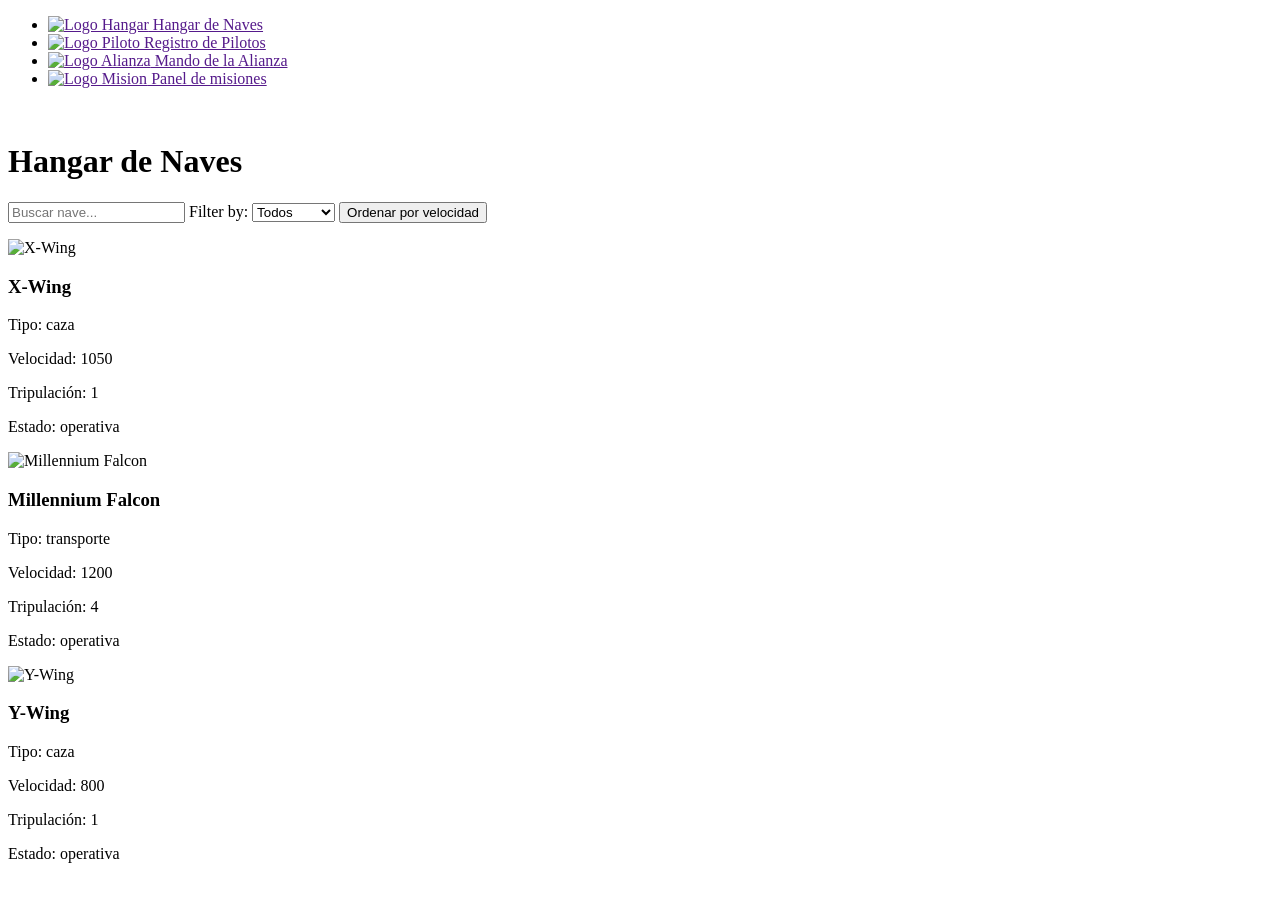
==== index.html @ 8cdec3a1 "Terminada Seccion 1" ====
<!DOCTYPE html>
<html lang="en">
<head>
    <meta charset="UTF-8">
    <meta name="viewport" content="width=device-width, initial-scale=1.0">
    <title>Document</title>
    <link rel="stylesheet" href="index.css">
</head>
<body>
    <header>
        <nav>
            <ul>
                <li><a href="">
                    <img src="" alt="Logo Hangar" id="logoNav">
                    Hangar de Naves
                </a></li>
                <li><a href="">
                    <img src="" alt="Logo Piloto" id="logoNav">
                    Registro de Pilotos
                </a></li>
                <li>
                    <a href="">
                        <img src="" alt="Logo Alianza" id="logoNav">
                        Mando de la Alianza
                    </a>
                </li>
                <li><a href="">
                    <img src="" alt="Logo Mision" id="logoNav">
                    Panel de misiones
                </a></li>
            </ul>
        </nav>
    </header>
    <br>
    <h1>Hangar de Naves</h1>

    <input type="text" id="buscador" placeholder="Buscar nave...">

    <label for="filtroTipo">Filter by:</label>
    <select id="filtroTipo">
        <option value="Todos">Todos</option>
    </select>

    <button id="ordenar">Ordenar por velocidad</button>

    <p id="contador"></p>

    <div id="contenedorNaves"></div>
    <script src="index.js"></script>
</body>
</html>
---- index.css ----
.invisible{
    display: none;
}
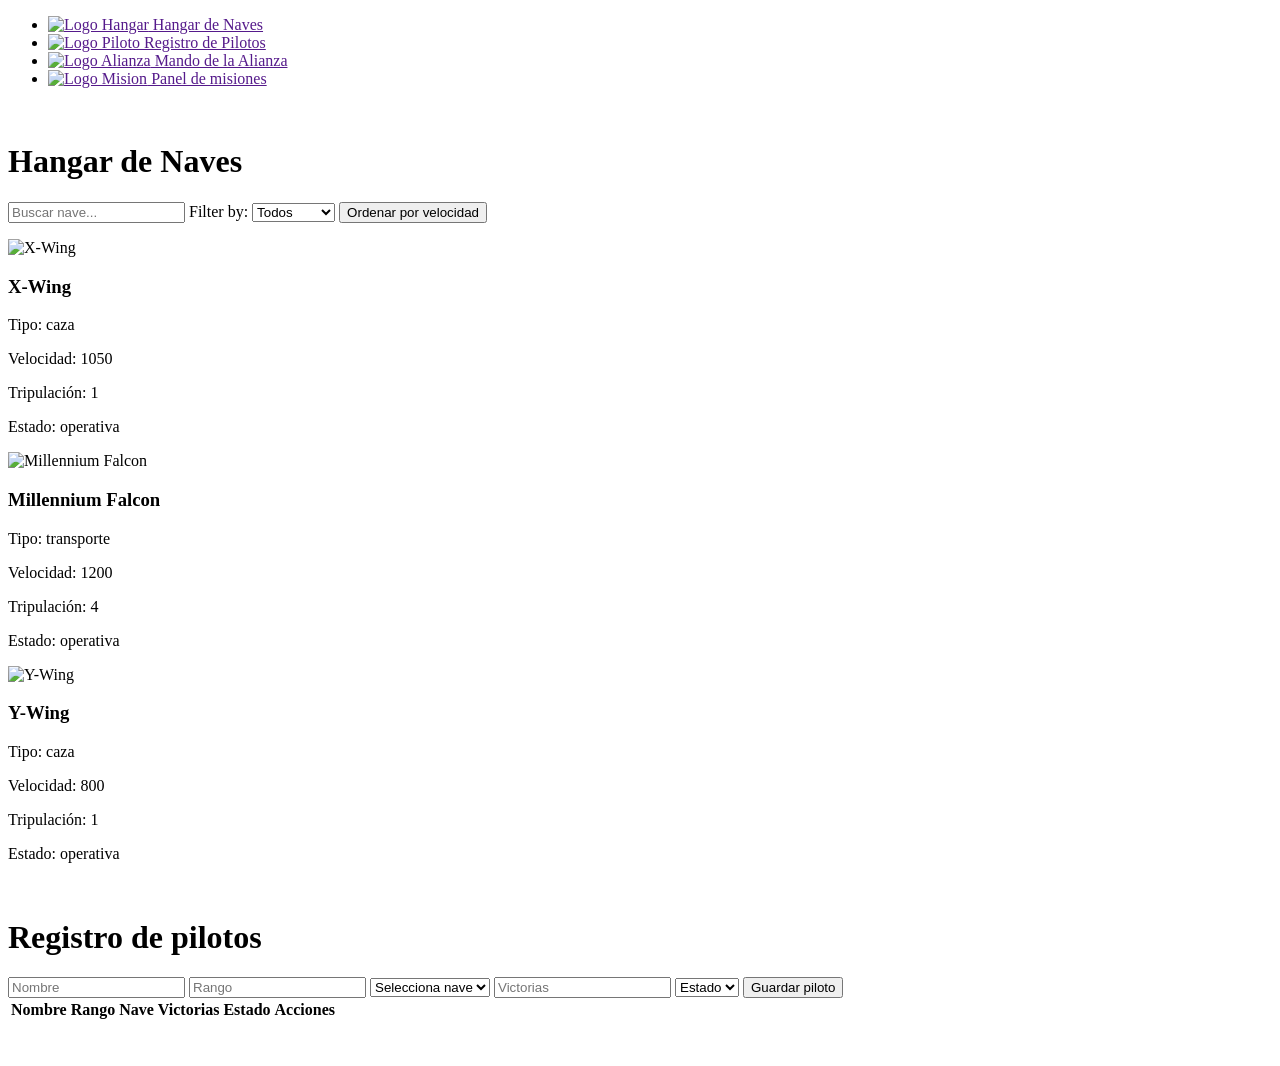
==== commit 6463f045: "Juntado Parte Tristan Parte Abraham" ====
--- a/index.html
+++ b/index.html
@@ -31,21 +31,87 @@
             </ul>
         </nav>
     </header>
+
+
     <br>
-    <h1>Hangar de Naves</h1>
+    
+    
+    <div id ="Seccion1">
+        <h1>Hangar de Naves</h1>
 
-    <input type="text" id="buscador" placeholder="Buscar nave...">
+        <input type="text" id="buscador" placeholder="Buscar nave...">
 
-    <label for="filtroTipo">Filter by:</label>
-    <select id="filtroTipo">
-        <option value="Todos">Todos</option>
-    </select>
+        <label for="filtroTipo">Filter by:</label>
+        <select id="filtroTipo">
+            <option value="Todos">Todos</option>
+        </select>
 
-    <button id="ordenar">Ordenar por velocidad</button>
+        <button id="ordenar">Ordenar por velocidad</button>
 
-    <p id="contador"></p>
+        <p id="contador"></p>
 
-    <div id="contenedorNaves"></div>
+        <div id="contenedorNaves"></div>
+    </div>
+
+
+    <br>
+
+
+    <div id="Seccion2">
+        <h1>Registro de pilotos</h1>
+
+        <form id="formPiloto">
+            <input type="text" id="nombre" placeholder="Nombre" required>
+
+            <input type="text" id="rango" placeholder="Rango" required>
+
+            <select id="nave" required>
+                <option value="">Selecciona nave</option>
+            </select>
+
+            <input type="number" id="victorias" placeholder="Victorias" min="0" required>
+
+            <select id="estado" required>
+                <option value="">Estado</option>
+                <option value="activo">Activo</option>
+                <option value="herido">Herido</option>
+                <option value="KIA">KIA</option>
+            </select>
+
+            <button type="submit">Guardar piloto</button>
+        </form>
+    
+        <table>
+            <thead>
+            <tr>
+                <th>Nombre</th>
+                <th>Rango</th>
+                <th>Nave</th>
+                <th>Victorias</th>
+                <th>Estado</th>
+                <th>Acciones</th>
+            </tr>
+            </thead>
+            <tbody id="listaPilotos"></tbody>
+        </table>
+    </div>
+
+
+    <br>
+
+
+    <div id="Seccion3">
+
+    </div>
+
+
+    <br>
+
+    
+    <div id="Seccion4">
+
+    </div>
+    
     <script src="index.js"></script>
 </body>
 </html>
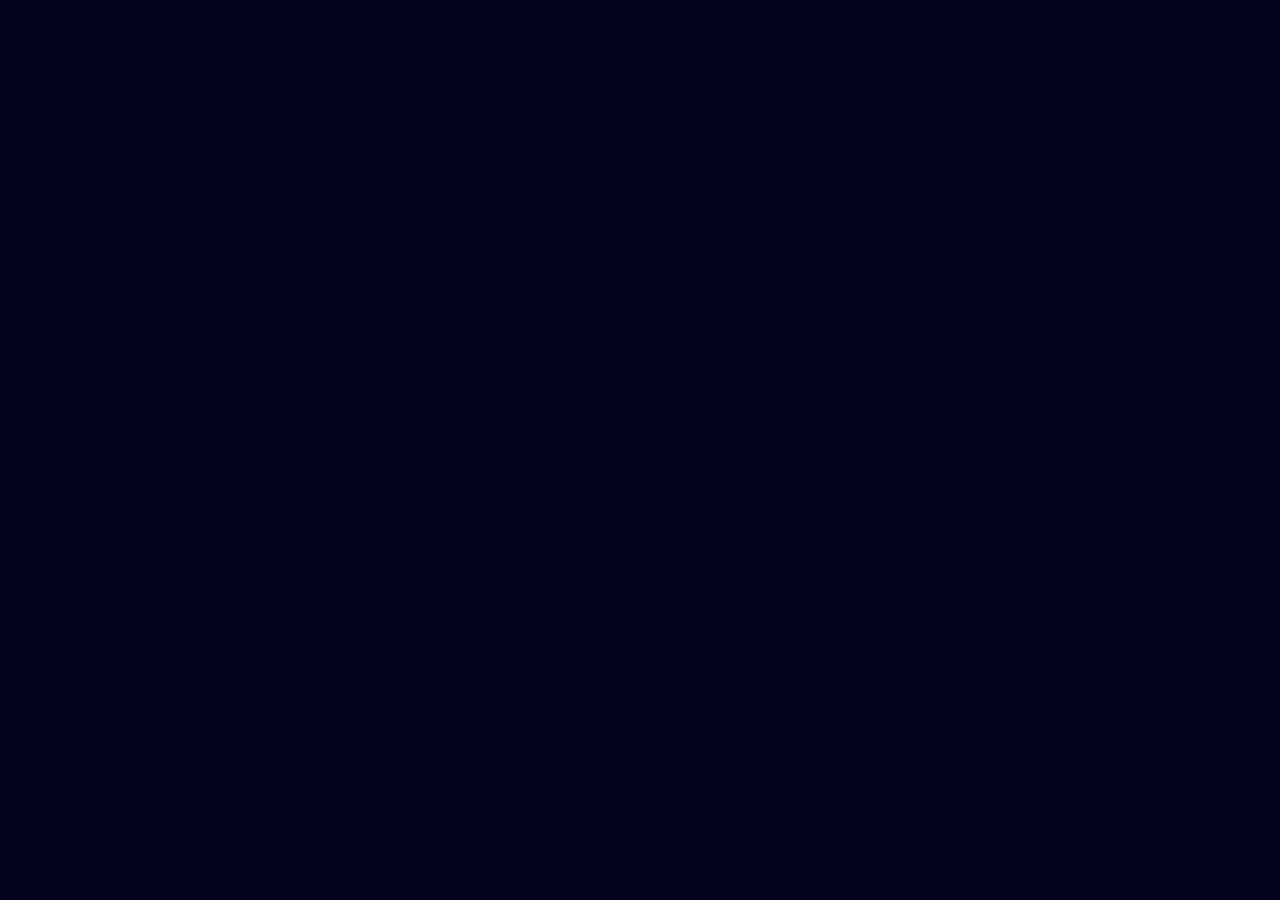
==== commit d620ce54: "Add files via upload" ====
--- a/index.html
+++ b/index.html
@@ -6,7 +6,7 @@
     <title>Document</title>
     <link rel="stylesheet" href="index.css">
 </head>
-<body>
+<body class="cargando">
     <header>
         <nav>
             <ul>
@@ -100,9 +100,44 @@
     <br>
 
 
-    <div id="Seccion3">
+<div id="Seccion3">
+    <h1>Tablero de misiones</h1>
+        <input type="text" name="" id=""placeholder="Nombre en clave de mision">
+        <input type="text" name="" id=""placeholder="Breve descripcion de la mision">
+        <select name="" id="selectPiloto">
+            <option value="default">Selecciona al piloto</option>
+        </select>
+        <select name="" id="selectDificultad">
+            <option value="default">Seleciona la dificultad de la mision</option>
+            <option value="facil">Facil</option>
+            <option value="media">Media</option>
+            <option value="dificil">Dificil</option>
+            <option value="suicida">Suicida</option>
+        </select>
+        <button>Anadir mision</button>
+        <br><br>
+        <Select id="filtroDificultad">
+            <option value="default">Filtra por dificultad</option>
+        </Select>
+        <br>
+        <div>
+            <h2>To Do</h2>
+            <hr>
+            <div class="columna" data-estado="todo"></div>
+        </div>
 
-    </div>
+        <div>
+            <h2>In Progress</h2>
+            <hr>
+            <div class="columna" data-estado="in_progress"></div>
+        </div>
+
+        <div>
+            <h2>Done</h2>
+            <hr>
+            <div class="columna" data-estado="done"></div>
+        </div>
+</div>
 
 
     <br>
@@ -112,6 +147,6 @@
 
     </div>
     
-    <script src="index.js"></script>
+    <script src="index2.js"></script>
 </body>
 </html>
--- a/index.css
+++ b/index.css
@@ -1,3 +1,8 @@
 .invisible{
     display: none;
 }
+.cargando{
+    opacity: 0;
+    transition: opacity 0.5s;
+    background: rgb(3, 3, 29);
+}
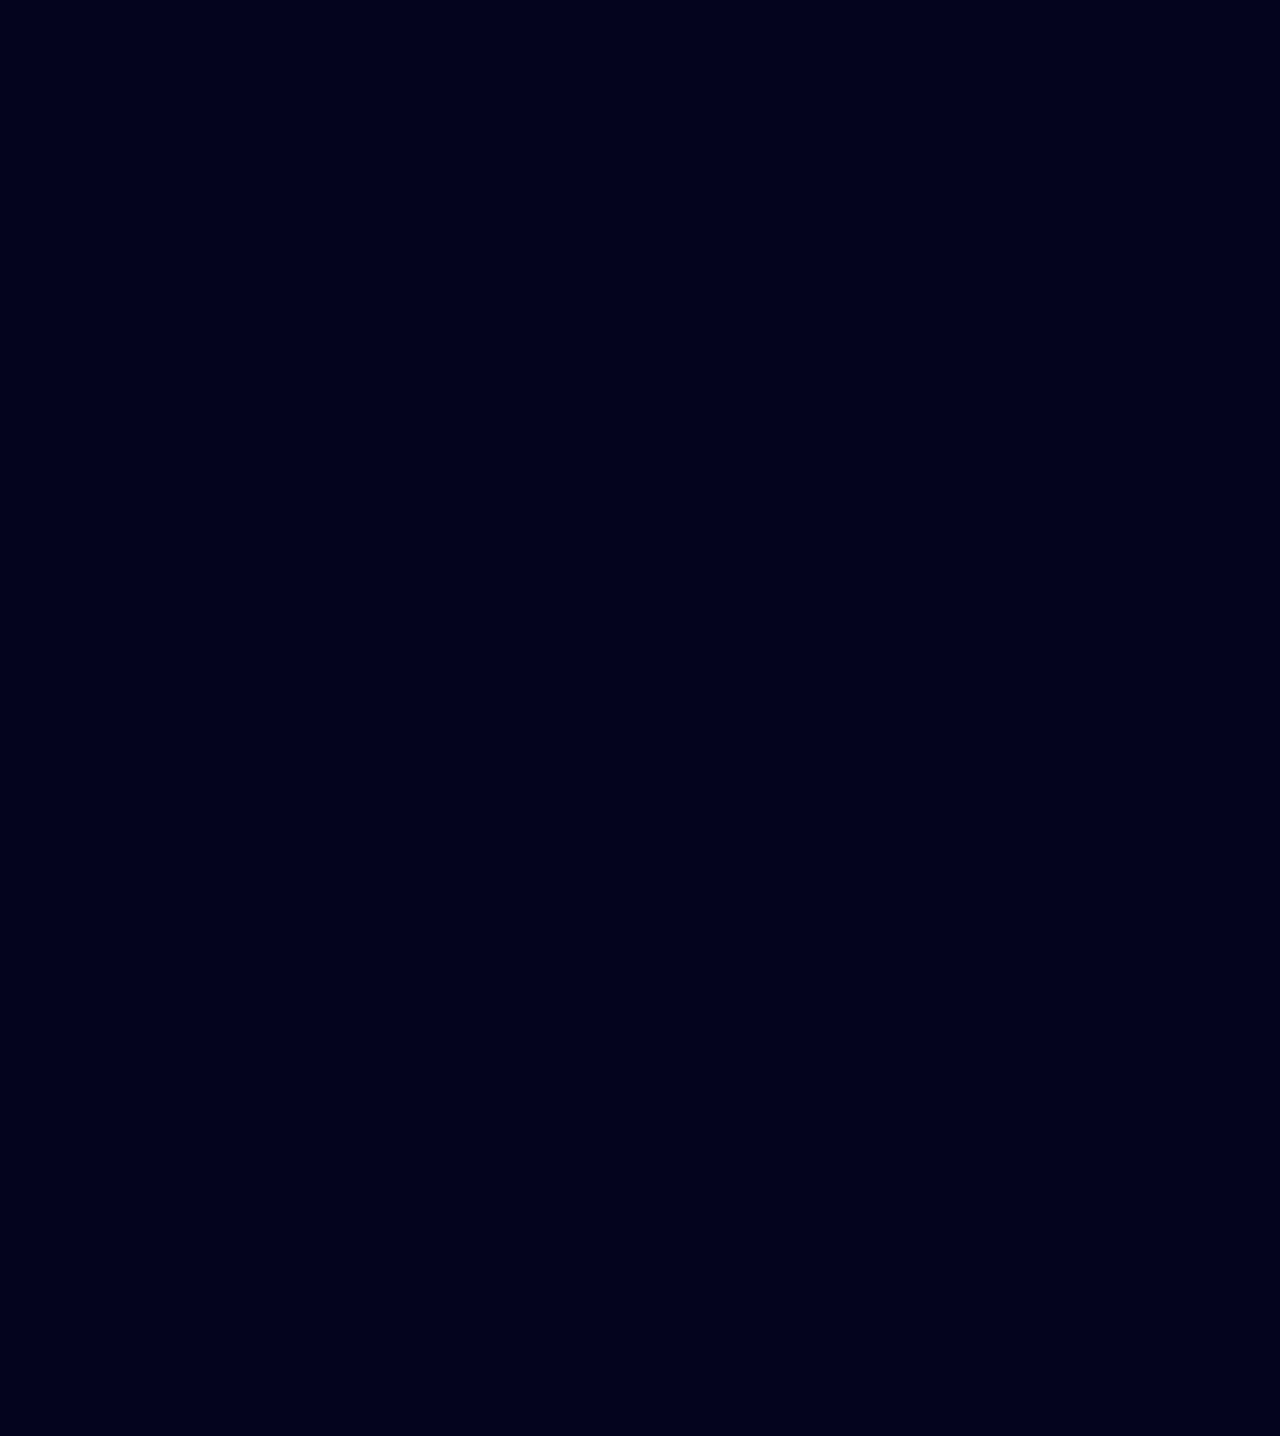
==== commit dd3d8f4a: "Seccion 3 a medias falta hacer que se muevan las misiones y probar que funcione el filtro por dificu" ====
--- a/index.html
+++ b/index.html
@@ -102,41 +102,53 @@
 
 <div id="Seccion3">
     <h1>Tablero de misiones</h1>
-        <input type="text" name="" id=""placeholder="Nombre en clave de mision">
-        <input type="text" name="" id=""placeholder="Breve descripcion de la mision">
-        <select name="" id="selectPiloto">
-            <option value="default">Selecciona al piloto</option>
-        </select>
-        <select name="" id="selectDificultad">
-            <option value="default">Seleciona la dificultad de la mision</option>
-            <option value="facil">Facil</option>
-            <option value="media">Media</option>
-            <option value="dificil">Dificil</option>
-            <option value="suicida">Suicida</option>
-        </select>
-        <button>Anadir mision</button>
-        <br><br>
-        <Select id="filtroDificultad">
-            <option value="default">Filtra por dificultad</option>
-        </Select>
-        <br>
-        <div>
-            <h2>To Do</h2>
-            <hr>
-            <div class="columna" data-estado="todo"></div>
-        </div>
 
-        <div>
-            <h2>In Progress</h2>
-            <hr>
-            <div class="columna" data-estado="in_progress"></div>
-        </div>
+    <input type="text" id="nombreMision" placeholder="Nombre en clave de mision">
+    <input type="text" id="descripcionMision" placeholder="Breve descripcion de la mision">
 
-        <div>
-            <h2>Done</h2>
-            <hr>
-            <div class="columna" data-estado="done"></div>
-        </div>
+    <select id="selectPiloto">
+        <option value="default">Selecciona al piloto</option>
+    </select>
+
+    <select id="selectDificultad">
+        <option value="default">Selecciona la dificultad</option>
+        <option value="facil">Facil</option>
+        <option value="media">Media</option>
+        <option value="dificil">Dificil</option>
+        <option value="suicida">Suicida</option>
+    </select>
+
+    <button id="btnAñadirMision" type="button">Añadir misión</button>
+
+    <br><br>
+
+    <select id="filtroDificultad">
+        <option value="default">Filtra por dificultad</option>
+        <option value="facil">Facil</option>
+        <option value="media">Media</option>
+        <option value="dificil">Dificil</option>
+        <option value="suicida">Suicida</option>
+    </select>
+
+    <br><br>
+
+    <div>
+        <h2>To Do</h2>
+        <hr>
+        <div class="columna" data-estado="todo"></div>
+    </div>
+
+    <div>
+        <h2>In Progress</h2>
+        <hr>
+        <div class="columna" data-estado="in_progress"></div>
+    </div>
+
+    <div>
+        <h2>Done</h2>
+        <hr>
+        <div class="columna" data-estado="done"></div>
+    </div>
 </div>
 
 
@@ -147,6 +159,6 @@
 
     </div>
     
-    <script src="index2.js"></script>
+    <script src="index.js"></script>
 </body>
 </html>
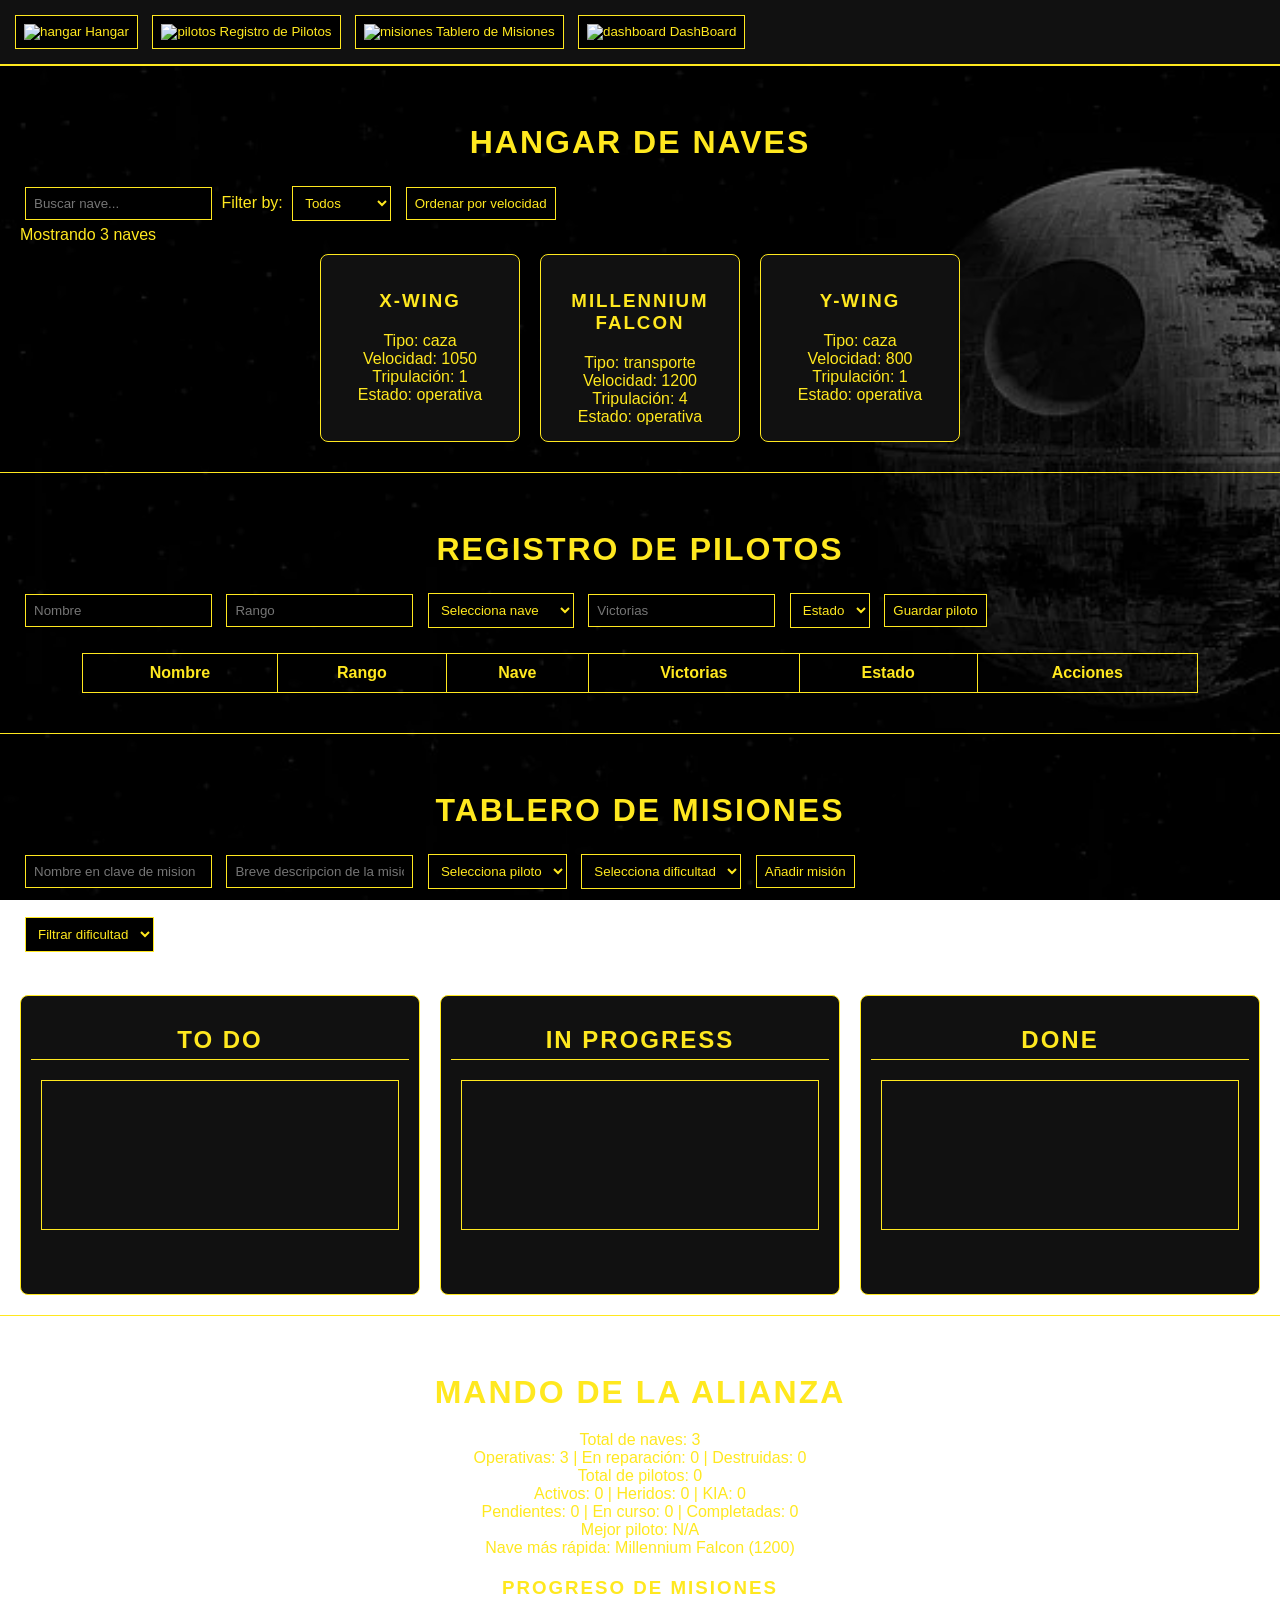
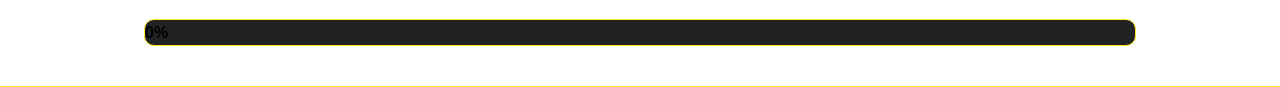
==== commit 40c8b1b7: "Pagina casi terminada Falta únicamente el header" ====
--- a/index.html
+++ b/index.html
@@ -3,38 +3,33 @@
 <head>
     <meta charset="UTF-8">
     <meta name="viewport" content="width=device-width, initial-scale=1.0">
-    <title>Document</title>
+    <title>Alianza Rebelde</title>
     <link rel="stylesheet" href="index.css">
+    <link rel="shortcut icon" href="imagenes/Star_Wars_Resistanceemblem(orange).svg.png" type="image/x-icon">
 </head>
 <body class="cargando">
     <header>
         <nav>
-            <ul>
-                <li><a href="">
-                    <img src="" alt="Logo Hangar" id="logoNav">
-                    Hangar de Naves
-                </a></li>
-                <li><a href="">
-                    <img src="" alt="Logo Piloto" id="logoNav">
-                    Registro de Pilotos
-                </a></li>
-                <li>
-                    <a href="">
-                        <img src="" alt="Logo Alianza" id="logoNav">
-                        Mando de la Alianza
-                    </a>
-                </li>
-                <li><a href="">
-                    <img src="" alt="Logo Mision" id="logoNav">
-                    Panel de misiones
-                </a></li>
-            </ul>
+            <button class="navButton" id="navButton1">
+                <img src="imagenes/Hangar.jpg" alt="hangar" id="imagencabeza">
+                Hangar
+            </button>
+            <button class="navButton" id="navButton2">
+                <img src="imagenes/3dc5f7dd45ab491cc4548c6966ab3593.jpg" alt="pilotos" id="imagencabeza">
+                Registro de Pilotos
+            </button>
+            <button class="navButton" id="navButton3">
+                <img src="imagenes/misiones.jpg" alt="misiones" id="imagencabeza">
+                Tablero de Misiones
+            </button>
+            <button class="navButton" id="navButton4">
+                <img src="imagenes/dashboard.jpg" alt="dashboard" id="imagencabeza">
+                DashBoard
+            </button>
         </nav>
     </header>
-
-
+    
     <br>
-    
     
     <div id ="Seccion1">
         <h1>Hangar de Naves</h1>
@@ -53,10 +48,7 @@
         <div id="contenedorNaves"></div>
     </div>
 
-
     <br>
-
-
     <div id="Seccion2">
         <h1>Registro de pilotos</h1>
 
@@ -95,68 +87,65 @@
             <tbody id="listaPilotos"></tbody>
         </table>
     </div>
-
-
     <br>
 
+<div id="Seccion3">
 
-<div id="Seccion3">
     <h1>Tablero de misiones</h1>
 
     <input type="text" id="nombreMision" placeholder="Nombre en clave de mision">
     <input type="text" id="descripcionMision" placeholder="Breve descripcion de la mision">
 
-    <select id="selectPiloto">
-        <option value="default">Selecciona al piloto</option>
-    </select>
+    <select id="selectPiloto"></select>
+    <select id="selectDificultad"></select>
 
-    <select id="selectDificultad">
-        <option value="default">Selecciona la dificultad</option>
-        <option value="facil">Facil</option>
-        <option value="media">Media</option>
-        <option value="dificil">Dificil</option>
-        <option value="suicida">Suicida</option>
-    </select>
-
-    <button id="btnAñadirMision" type="button">Añadir misión</button>
+    <button id="btnAñadirMision">Añadir misión</button>
 
     <br><br>
 
-    <select id="filtroDificultad">
-        <option value="default">Filtra por dificultad</option>
-        <option value="facil">Facil</option>
-        <option value="media">Media</option>
-        <option value="dificil">Dificil</option>
-        <option value="suicida">Suicida</option>
-    </select>
+    <select id="filtroDificultad"></select>
 
     <br><br>
 
-    <div>
-        <h2>To Do</h2>
-        <hr>
-        <div class="columna" data-estado="todo"></div>
+    <div id="kanban">
+        <div>
+            <h2>To Do</h2>
+            <div class="columna" data-estado="todo"></div>
+        </div>
+
+        <div>
+            <h2>In Progress</h2>
+            <div class="columna" data-estado="in_progress"></div>
+        </div>
+
+        <div>
+            <h2>Done</h2>
+            <div class="columna" data-estado="done"></div>
+        </div>
     </div>
 
-    <div>
-        <h2>In Progress</h2>
-        <hr>
-        <div class="columna" data-estado="in_progress"></div>
-    </div>
-
-    <div>
-        <h2>Done</h2>
-        <hr>
-        <div class="columna" data-estado="done"></div>
-    </div>
 </div>
-
 
     <br>
 
-    
     <div id="Seccion4">
+        <h1>Mando de la Alianza</h1>
 
+        <p id="totalNaves"></p>
+        <p id="estadoNaves"></p>
+
+        <p id="totalPilotos"></p>
+        <p id="estadoPilotos"></p>
+
+        <p id="totalMisiones"></p>
+
+        <p id="mejorPiloto"></p>
+        <p id="naveRapida"></p>
+
+        <h3>Progreso de misiones</h3>
+        <div id="barraContenedor">
+            <div id="barraProgreso"></div>
+        </div>
     </div>
     
     <script src="index.js"></script>
--- a/index.css
+++ b/index.css
@@ -1,8 +1,199 @@
 .invisible{
     display: none;
 }
-.cargando{
-    opacity: 0;
-    transition: opacity 0.5s;
-    background: rgb(3, 3, 29);
+/* reset básico */
+* {
+    margin: 0;
+    padding: 0;
+    box-sizing: border-box;
 }
+
+/* fondo general estilo espacio */
+body {
+    background-image: url(Images/fondo.webp);
+    color: #ffe81f;
+    background-size: cover;
+    background-position: center;
+    background-repeat: no-repeat;
+    background-attachment: fixed;
+    font-family: Arial, Helvetica, sans-serif;
+
+}
+body::before {
+    content: "";
+    position: fixed;
+    top: 0;
+    left: 0;
+    width: 100%;
+    height: 100%;
+    background: rgba(0, 0, 0, 0.5);
+    z-index: -1;
+}
+
+/* titulos estilo star wars */
+h1, h2, h3 {
+    text-align: center;
+    margin: 20px 0;
+    letter-spacing: 2px;
+    text-transform: uppercase;
+}
+
+/* navbar */
+nav {
+    background-color: #111;
+    padding: 10px;
+    border-bottom: 2px solid #ffe81f;
+}
+
+nav ul {
+    display: flex;
+    justify-content: space-around;
+    list-style: none;
+}
+
+nav a {
+    color: #ffe81f;
+    text-decoration: none;
+    font-weight: bold;
+}
+
+nav a:hover {
+    color: white;
+}
+
+/* inputs y selects */
+input, select, button {
+    padding: 8px;
+    margin: 5px;
+    border: 1px solid #ffe81f;
+    background-color: black;
+    color: #ffe81f;
+}
+
+/* botones estilo neón */
+button {
+    cursor: pointer;
+    transition: 0.3s;
+}
+
+button:hover {
+    background-color: #ffe81f;
+    color: black;
+    box-shadow: 0 0 10px #ffe81f;
+}
+
+/* contenedor de naves */
+#contenedorNaves {
+    display: flex;
+    flex-wrap: wrap;
+    justify-content: center;
+}
+
+/* cards */
+.card {
+    background-color: #111;
+    border: 1px solid #ffe81f;
+    padding: 15px;
+    margin: 10px;
+    width: 200px;
+    text-align: center;
+    border-radius: 8px;
+    transition: 0.3s;
+}
+
+.card:hover {
+    transform: scale(1.05);
+    box-shadow: 0 0 15px #ffe81f;
+}
+
+/* invisible para filtros */
+.invisible {
+    display: none;
+}
+
+/* tabla pilotos */
+table {
+    width: 90%;
+    margin: 20px auto;
+    border-collapse: collapse;
+}
+
+th, td {
+    border: 1px solid #ffe81f;
+    padding: 10px;
+    text-align: center;
+}
+
+/* kanban */
+.columna {
+    min-height: 150px;
+    border: 1px solid #ffe81f;
+    margin: 10px;
+    padding: 10px;
+    display: flex;
+    flex-direction: column;
+    align-items: center;
+}
+
+/* dashboard */
+#Seccion4 {
+    text-align: center;
+}
+
+/* barra progreso */
+#barraContenedor {
+    width: 80%;
+    margin: 20px auto;
+    background-color: #222;
+    border: 1px solid #ffe81f;
+    border-radius: 10px;
+    overflow: hidden;
+}
+
+#barraProgreso {
+    height: 25px;
+    width: 0%;
+    background-color: #ffe81f;
+    color: black;
+    text-align: center;
+    line-height: 25px;
+    font-weight: bold;
+    transition: width 0.5s;
+}
+
+/* separacion secciones */
+#Seccion1, #Seccion2, #Seccion3, #Seccion4 {
+    padding: 20px;
+    border-bottom: 1px solid #ffe81f;
+}
+
+#kanban {
+    display: flex;
+    justify-content: space-around;
+    gap: 20px;
+    margin-top: 20px;
+}
+
+/* cada columna */
+#kanban > div {
+    
+    flex: 1;
+    background-color: #111;
+    border: 1px solid #ffe81f;
+    padding: 10px;
+    border-radius: 8px;
+    min-height: 300px;
+}
+
+/* titulo de cada columna */
+#kanban h2 {
+    text-align: center;
+    border-bottom: 1px solid #ffe81f;
+    padding-bottom: 5px;
+}
+
+/* tarjetas */
+.columna .card {
+    margin: 10px 0;
+    text-align: center;
+}
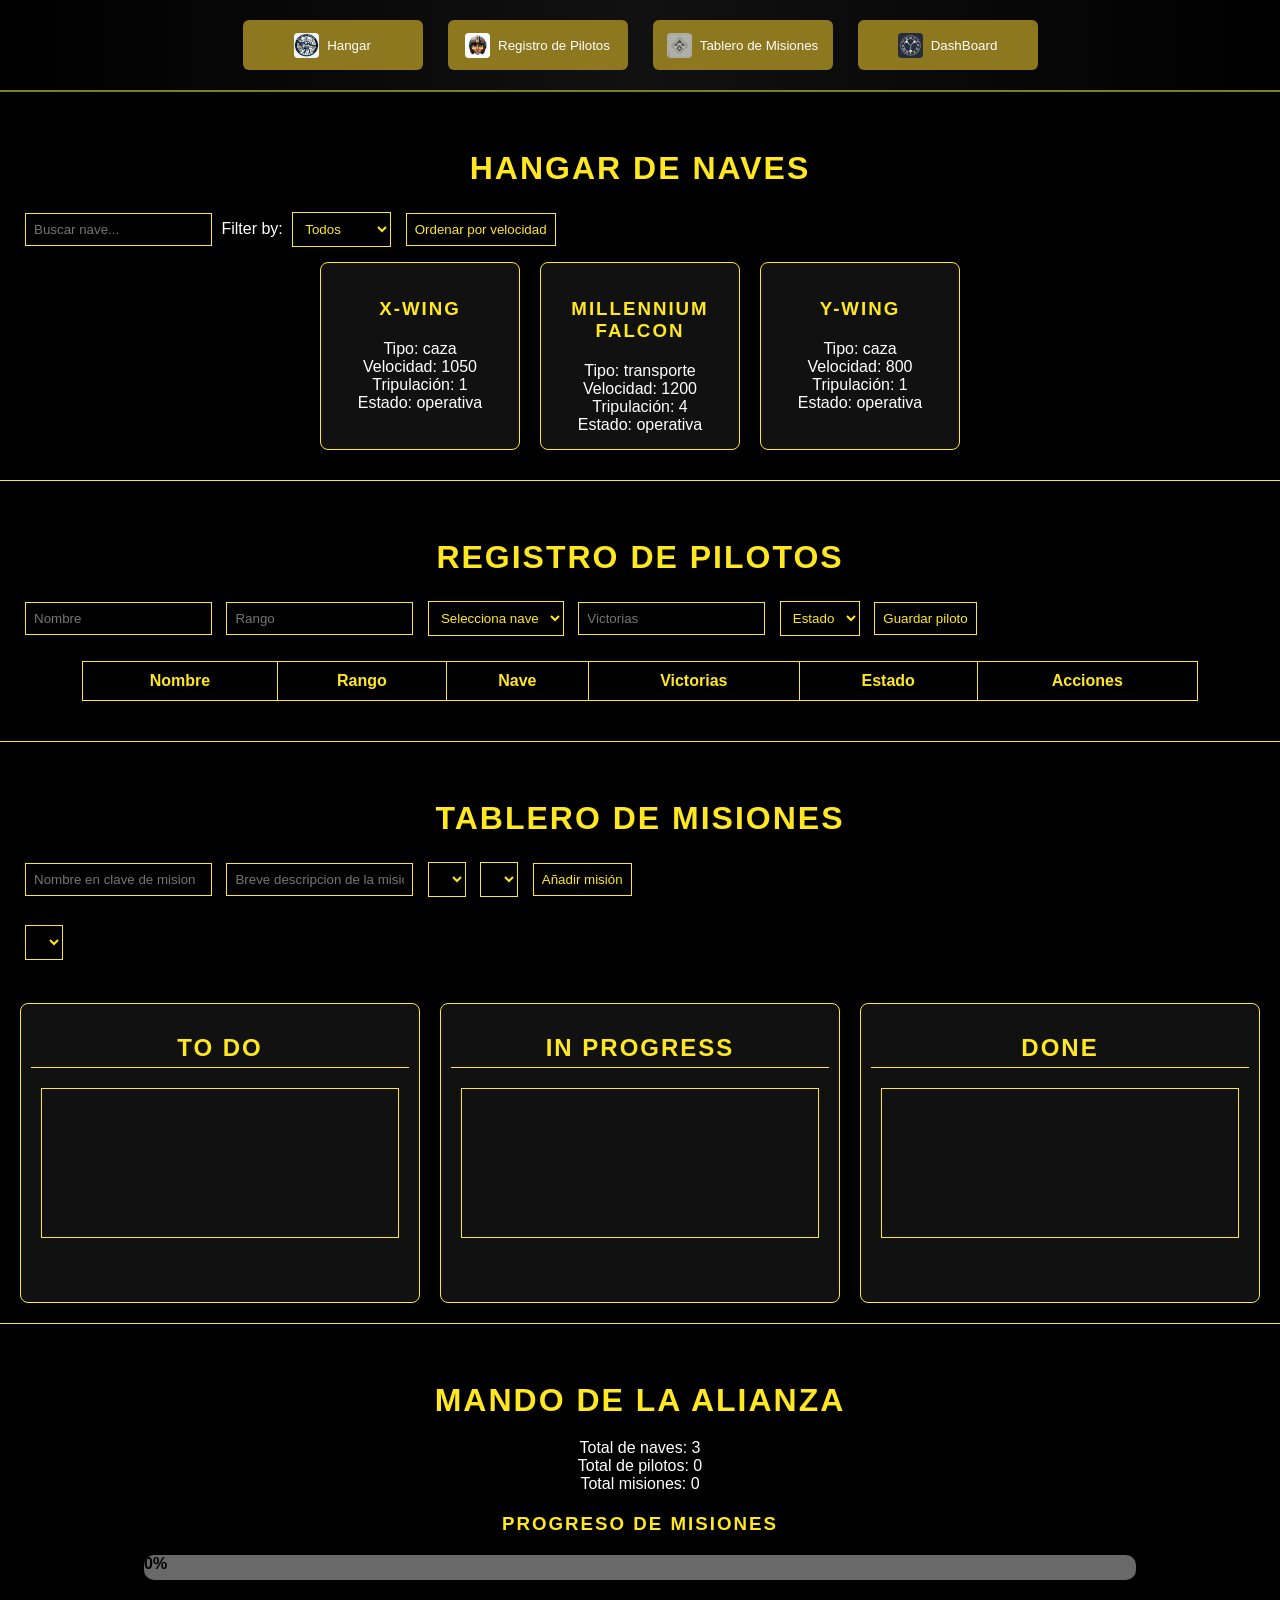
==== commit a5aa2f73: "Add files via upload" ====
--- a/index.html
+++ b/index.html
@@ -28,8 +28,11 @@
             </button>
         </nav>
     </header>
+
     
+
     <br>
+    
     
     <div id ="Seccion1">
         <h1>Hangar de Naves</h1>
@@ -48,7 +51,10 @@
         <div id="contenedorNaves"></div>
     </div>
 
+
     <br>
+
+
     <div id="Seccion2">
         <h1>Registro de pilotos</h1>
 
@@ -87,12 +93,16 @@
             <tbody id="listaPilotos"></tbody>
         </table>
     </div>
+
+
     <br>
+
 
 <div id="Seccion3">
 
     <h1>Tablero de misiones</h1>
 
+    
     <input type="text" id="nombreMision" placeholder="Nombre en clave de mision">
     <input type="text" id="descripcionMision" placeholder="Breve descripcion de la mision">
 
@@ -107,6 +117,7 @@
 
     <br><br>
 
+    
     <div id="kanban">
         <div>
             <h2>To Do</h2>
@@ -126,8 +137,10 @@
 
 </div>
 
+
     <br>
 
+    
     <div id="Seccion4">
         <h1>Mando de la Alianza</h1>
 
--- a/index.css
+++ b/index.css
@@ -1,5 +1,11 @@
 .invisible{
     display: none;
+}
+
+#imagencabeza{
+    border-radius: 15%;
+    width: 25px;
+    height: 25px;
 }
 /* reset básico */
 * {
@@ -10,8 +16,9 @@
 
 /* fondo general estilo espacio */
 body {
-    background-image: url(Images/fondo.webp);
-    color: #ffe81f;
+    background-color: black;
+    background-image: url(Imagenes/fondo.webp);
+    color: #ffffff;
     background-size: cover;
     background-position: center;
     background-repeat: no-repeat;
@@ -32,6 +39,7 @@
 
 /* titulos estilo star wars */
 h1, h2, h3 {
+    color: #ffe81f;
     text-align: center;
     margin: 20px 0;
     letter-spacing: 2px;
@@ -39,26 +47,35 @@
 }
 
 /* navbar */
-nav {
-    background-color: #111;
-    padding: 10px;
-    border-bottom: 2px solid #ffe81f;
-}
-
-nav ul {
-    display: flex;
-    justify-content: space-around;
-    list-style: none;
-}
-
-nav a {
-    color: #ffe81f;
-    text-decoration: none;
-    font-weight: bold;
-}
-
-nav a:hover {
+/* ===== NAV ===== */
+nav{
+    display: flex;
+    justify-content: center;
+    align-items: center;
+    gap: 15px;
+    padding: 15px;
+    background: linear-gradient(to right, #000, #111, #000);
+    border-bottom: 2px solid #7f7f1d;
+    flex-wrap: wrap;
+}
+
+.navButton{
+    width: 180px;              /* mismo ancho */
+    height: 50px;              /* mismo alto */
+    display: flex;
+    align-items: center;
+    justify-content: center;   /* centrar contenido */
+    gap: 8px;
+    padding: 8px 12px;
+    background: #8d771f; /* amarillo oscuro */
     color: white;
+    border: none;
+    border-radius: 6px;
+    cursor: pointer;
+}
+
+.navButton:hover{
+    background: #d4c326; /* amarillo */
 }
 
 /* inputs y selects */
@@ -118,6 +135,10 @@
     border-collapse: collapse;
 }
 
+th{
+    color: #ffe81f;
+}
+
 th, td {
     border: 1px solid #ffe81f;
     padding: 10px;
@@ -144,8 +165,8 @@
 #barraContenedor {
     width: 80%;
     margin: 20px auto;
-    background-color: #222;
-    border: 1px solid #ffe81f;
+    background-color: #696969;
+
     border-radius: 10px;
     overflow: hidden;
 }
@@ -153,10 +174,9 @@
 #barraProgreso {
     height: 25px;
     width: 0%;
-    background-color: #ffe81f;
-    color: black;
-    text-align: center;
-    line-height: 25px;
+    background: linear-gradient(to right, rgb(174, 87, 15), rgb(245, 242, 58));
+    color: rgb(0, 0, 0);
+    text-align: center;
     font-weight: bold;
     transition: width 0.5s;
 }
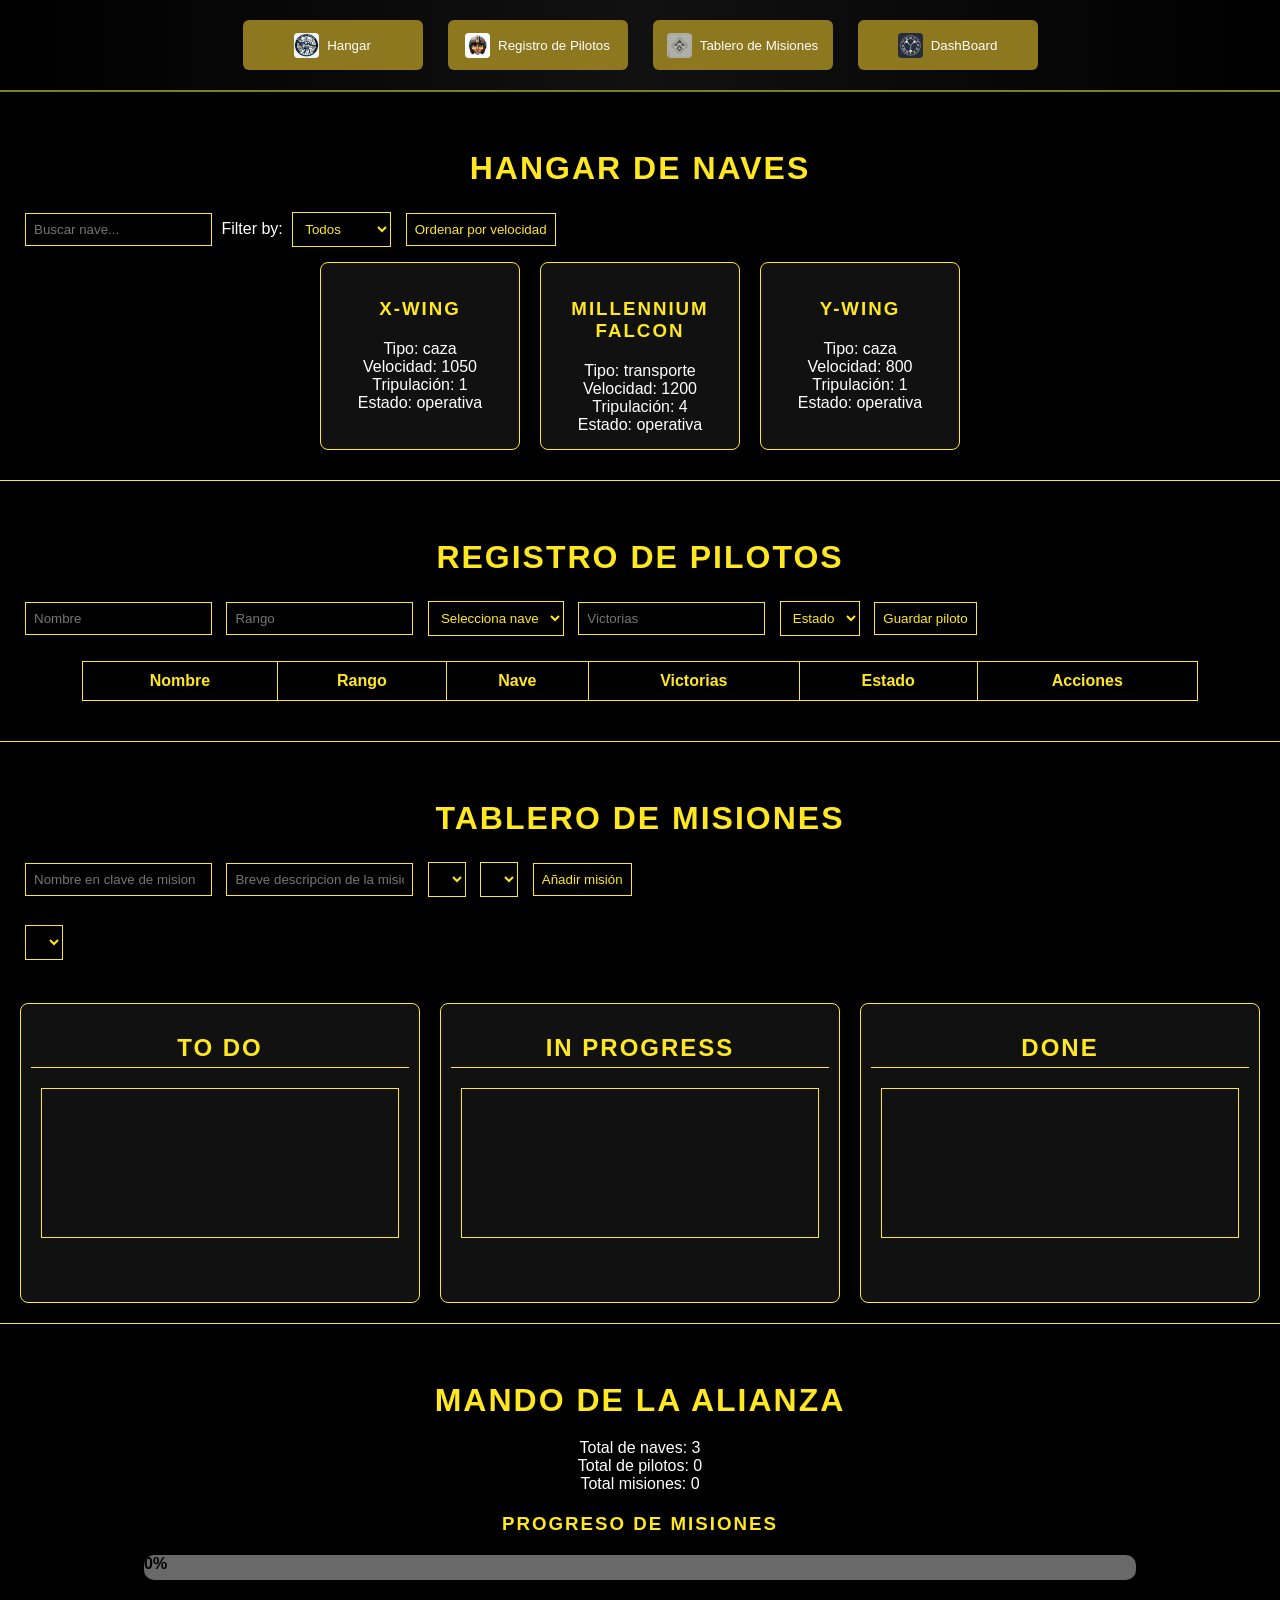
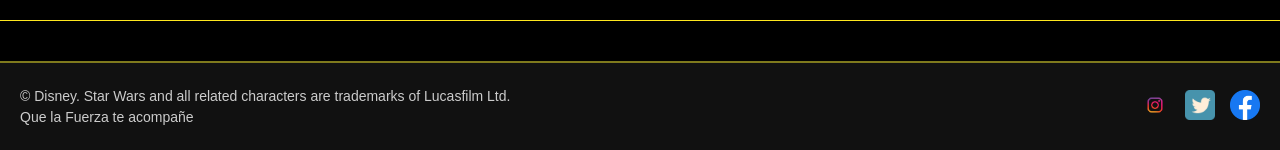
==== commit 9fbd2459: "Add files via upload" ====
--- a/index.html
+++ b/index.html
@@ -7,7 +7,7 @@
     <link rel="stylesheet" href="index.css">
     <link rel="shortcut icon" href="imagenes/Star_Wars_Resistanceemblem(orange).svg.png" type="image/x-icon">
 </head>
-<body class="cargando">
+<body>
     <header>
         <nav>
             <button class="navButton" id="navButton1">
@@ -160,7 +160,31 @@
             <div id="barraProgreso"></div>
         </div>
     </div>
-    
+    <footer>
+    <div class="footer-content">
+
+        <div class="footer-text">
+            <p>© Disney. Star Wars and all related characters are trademarks of Lucasfilm Ltd.</p>
+            <p>Que la Fuerza te acompañe</p>
+        </div>
+
+        <div class="footer-social">
+            <a href="https://www.instagram.com/starwars/?hl=es%2F" target="_blank">
+                <img src="imagenes/Instagram.webp" alt="Instagram">
+            </a>
+
+            <a href="https://x.com/StarWarsSpain" target="_blank">
+                <img src="imagenes/x.webp" alt="X">
+            </a>
+
+            <a href="https://www.facebook.com/starwars.es/?brand_redir=169299103121699" target="_blank">
+                <img src="imagenes/Facebook.webp" alt="Facebook">
+                
+            </a>
+        </div>
+
+    </div>
+</footer>
     <script src="index.js"></script>
 </body>
 </html>
--- a/index.css
+++ b/index.css
@@ -216,4 +216,52 @@
 .columna .card {
     margin: 10px 0;
     text-align: center;
+}
+
+footer{
+    background: #111;
+    border-top: 2px solid #7f7a1d;
+    padding: 20px;
+    margin-top: 40px;
+    color: white;
+}
+
+.footer-content{
+    display: flex;
+    justify-content: space-between;
+    align-items: center;
+    flex-wrap: wrap;
+    gap: 20px;
+}
+
+/* texto */
+.footer-text p{
+    margin: 5px 0;
+    font-size: 14px;
+    color: #ccc;
+}
+
+/* redes */
+.footer-social{
+    display: flex;
+    gap: 15px;
+    align-items: center;
+}
+
+.footer-social img{
+    width: 30px;
+    height: 30px;
+    transition: 0.3s;
+}
+
+.footer-social img:hover{
+    transform: scale(1.1);
+}
+
+/* responsive */
+@media (max-width: 600px){
+    .footer-content{
+        flex-direction: column;
+        text-align: center;
+    }
 }
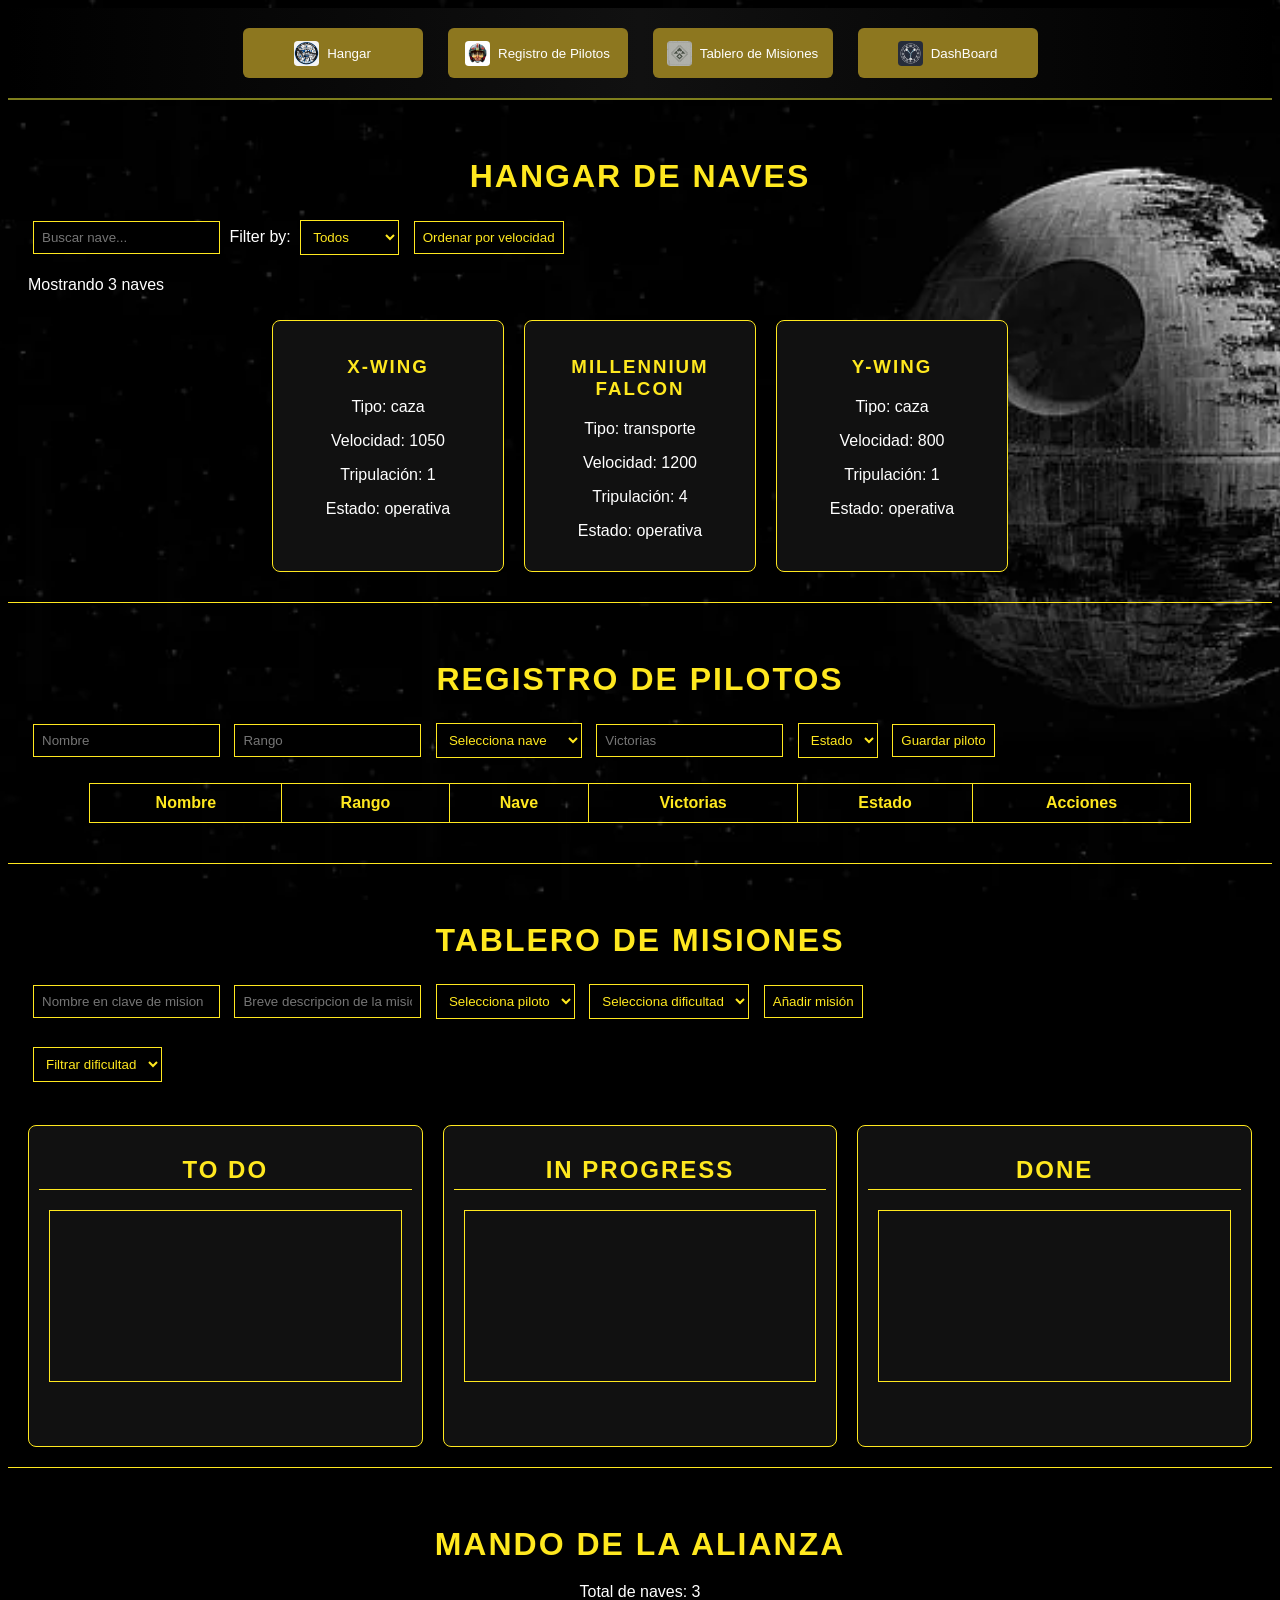
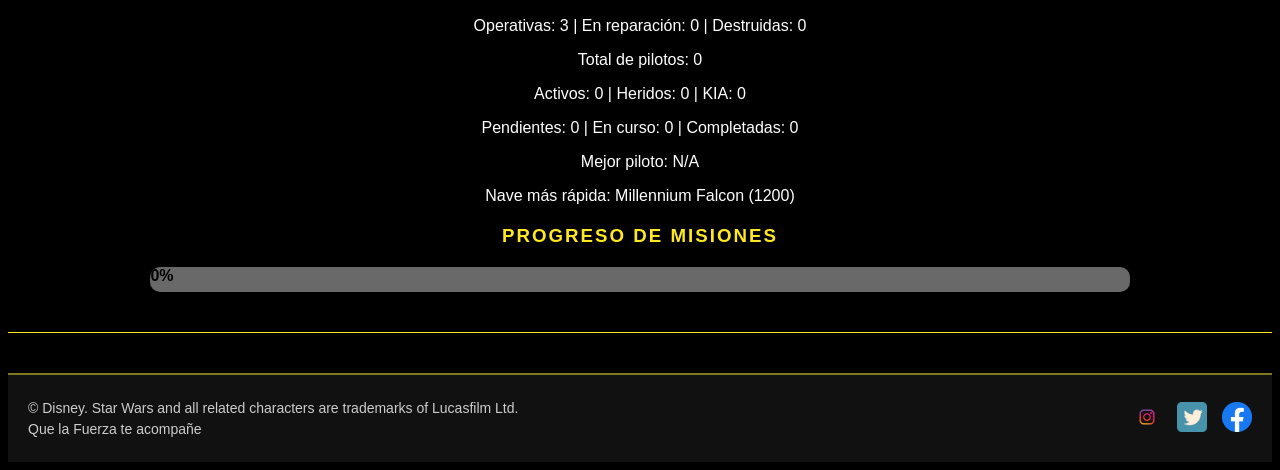
==== commit e57f3891: "Index actualizado" ====
--- a/index.html
+++ b/index.html
@@ -4,35 +4,32 @@
     <meta charset="UTF-8">
     <meta name="viewport" content="width=device-width, initial-scale=1.0">
     <title>Alianza Rebelde</title>
-    <link rel="stylesheet" href="index.css">
-    <link rel="shortcut icon" href="imagenes/Star_Wars_Resistanceemblem(orange).svg.png" type="image/x-icon">
+    <link rel="stylesheet" href="css/styles.css">
+    <link rel="shortcut icon" href="img/StarWarsResistanceEmblem.webp" type="image/x-icon">
 </head>
-<body>
+<body class="cargando">
     <header>
         <nav>
             <button class="navButton" id="navButton1">
-                <img src="imagenes/Hangar.jpg" alt="hangar" id="imagencabeza">
+                <img src="img/hangar.webp" alt="hangar" id="imagencabeza">
                 Hangar
             </button>
             <button class="navButton" id="navButton2">
-                <img src="imagenes/3dc5f7dd45ab491cc4548c6966ab3593.jpg" alt="pilotos" id="imagencabeza">
+                <img src="img/cabezaConCasco.webp" alt="pilotos" id="imagencabeza">
                 Registro de Pilotos
             </button>
             <button class="navButton" id="navButton3">
-                <img src="imagenes/misiones.jpg" alt="misiones" id="imagencabeza">
+                <img src="img/misiones.webp" alt="misiones" id="imagencabeza">
                 Tablero de Misiones
             </button>
             <button class="navButton" id="navButton4">
-                <img src="imagenes/dashboard.jpg" alt="dashboard" id="imagencabeza">
+                <img src="img/dashboard.webp" alt="dashboard" id="imagencabeza">
                 DashBoard
             </button>
         </nav>
     </header>
-
     
-
     <br>
-    
     
     <div id ="Seccion1">
         <h1>Hangar de Naves</h1>
@@ -51,10 +48,7 @@
         <div id="contenedorNaves"></div>
     </div>
 
-
     <br>
-
-
     <div id="Seccion2">
         <h1>Registro de pilotos</h1>
 
@@ -93,16 +87,12 @@
             <tbody id="listaPilotos"></tbody>
         </table>
     </div>
-
-
     <br>
-
 
 <div id="Seccion3">
 
     <h1>Tablero de misiones</h1>
 
-    
     <input type="text" id="nombreMision" placeholder="Nombre en clave de mision">
     <input type="text" id="descripcionMision" placeholder="Breve descripcion de la mision">
 
@@ -117,7 +107,6 @@
 
     <br><br>
 
-    
     <div id="kanban">
         <div>
             <h2>To Do</h2>
@@ -137,10 +126,8 @@
 
 </div>
 
-
     <br>
 
-    
     <div id="Seccion4">
         <h1>Mando de la Alianza</h1>
 
@@ -160,31 +147,32 @@
             <div id="barraProgreso"></div>
         </div>
     </div>
+    
+    <script src="js/main.js"></script>
     <footer>
-    <div class="footer-content">
+        <div class="footer-content">
 
-        <div class="footer-text">
-            <p>© Disney. Star Wars and all related characters are trademarks of Lucasfilm Ltd.</p>
-            <p>Que la Fuerza te acompañe</p>
+            <div class="footer-text">
+                <p>© Disney. Star Wars and all related characters are trademarks of Lucasfilm Ltd.</p>
+                <p>Que la Fuerza te acompañe</p>
+            </div>
+
+            <div class="footer-social">
+                <a href="https://www.instagram.com/starwars/?hl=es%2F" target="_blank">
+                    <img src="img/Instagram.webp" alt="Instagram">
+                </a>
+
+                <a href="https://x.com/StarWarsSpain" target="_blank">
+                    <img src="img/x.webp" alt="X">
+                </a>
+
+                <a href="https://www.facebook.com/starwars.es/?brand_redir=169299103121699" target="_blank">
+                    <img src="img/Facebook.webp" alt="Facebook">
+
+                </a>
+            </div>
+
         </div>
-
-        <div class="footer-social">
-            <a href="https://www.instagram.com/starwars/?hl=es%2F" target="_blank">
-                <img src="imagenes/Instagram.webp" alt="Instagram">
-            </a>
-
-            <a href="https://x.com/StarWarsSpain" target="_blank">
-                <img src="imagenes/x.webp" alt="X">
-            </a>
-
-            <a href="https://www.facebook.com/starwars.es/?brand_redir=169299103121699" target="_blank">
-                <img src="imagenes/Facebook.webp" alt="Facebook">
-                
-            </a>
-        </div>
-
-    </div>
-</footer>
-    <script src="index.js"></script>
+    </footer>
 </body>
 </html>
--- a/css/styles.css
+++ b/css/styles.css
@@ -0,0 +1,256 @@
+#imagencabeza{
+    border-radius: 15%;
+    width: 25px;
+    height: 25px;
+}
+
+/*fondo general estilo espacio*/
+body {
+    background-color: black;
+    background-image: url(../img/fondo.webp);
+    color: #ffffff;
+    background-size: cover;
+    background-position: center;
+    background-repeat: no-repeat;
+    background-attachment: fixed;
+    font-family: Arial, Helvetica, sans-serif;
+
+}
+body::before {
+    position: fixed;
+    top: 0;
+    left: 0;
+    width: 100%;
+    height: 100%;
+    background: rgba(0, 0, 0, 0.5); /*para poner el fondo oscurecido*/
+    z-index: -1;
+}
+
+/*titulos estilo star wars*/
+h1, h2, h3 {
+    color: #ffe81f;
+    text-align: center;
+    margin: 20px 0;
+    letter-spacing: 2px;
+    text-transform: uppercase;
+}
+
+/* navbar */
+nav{
+    display: flex;
+    justify-content: center;
+    align-items: center;
+    gap: 15px;
+    padding: 15px;
+    background: linear-gradient(to right, #000, #111, #000);
+    border-bottom: 2px solid #7f7f1d;
+    flex-wrap: wrap;
+}
+
+.navButton{
+    width: 180px;
+    height: 50px;
+    display: flex;
+    align-items: center;
+    justify-content: center;
+    gap: 8px;
+    padding: 8px 12px;
+    background: #8d771f;
+    color: white;
+    border: none;
+    border-radius: 6px;
+    cursor: pointer;
+}
+
+.navButton:hover{
+    background: #d4c326;
+}
+
+/*inputs y selects*/
+input, select, button {
+    padding: 8px;
+    margin: 5px;
+    border: 1px solid #ffe81f;
+    background-color: black;
+    color: #ffe81f;
+}
+
+/*botones estilo neón*/
+button {
+    cursor: pointer;
+    transition: 0.3s;
+}
+
+button:hover {
+    background-color: #ffe81f;
+    color: black;
+    box-shadow: 0 0 10px #ffe81f;
+}
+
+/*contenedor de naves*/
+#contenedorNaves {
+    display: flex;
+    flex-wrap: wrap;
+    justify-content: center;
+}
+
+/*cards*/
+.card {
+    background-color: #111;
+    border: 1px solid #ffe81f;
+    padding: 15px;
+    margin: 10px;
+    width: 200px;
+    text-align: center;
+    border-radius: 8px;
+    transition: 0.3s;
+}
+
+.card:hover {
+    transform: scale(1.05);
+    box-shadow: 0 0 15px #ffe81f;
+}
+
+/*invisible para filtros*/
+.invisible {
+    display: none;
+}
+
+/*tabla pilotos*/
+table {
+    width: 90%;
+    margin: 20px auto;
+    border-collapse: collapse;
+}
+
+th{
+    color: #ffe81f;
+}
+
+th, td {
+    border: 1px solid #ffe81f;
+    padding: 10px;
+    text-align: center;
+}
+
+/*kanban*/
+.columna {
+    min-height: 150px;
+    border: 1px solid #ffe81f;
+    margin: 10px;
+    padding: 10px;
+    display: flex;
+    flex-direction: column;
+    align-items: center;
+}
+
+/*dashboard*/
+#Seccion4 {
+    text-align: center;
+}
+
+/*barra progreso*/
+#barraContenedor {
+    width: 80%;
+    margin: 20px auto;
+    background-color: #696969;
+
+    border-radius: 10px;
+    overflow: hidden;
+}
+
+#barraProgreso {
+    height: 25px;
+    width: 0%;
+    background: linear-gradient(to right, rgb(174, 87, 15), rgb(245, 242, 58));
+    color: rgb(0, 0, 0);
+    text-align: center;
+    font-weight: bold;
+    transition: width 0.5s;
+}
+
+/*separacion secciones*/
+#Seccion1, #Seccion2, #Seccion3, #Seccion4 {
+    padding: 20px;
+    border-bottom: 1px solid #ffe81f;
+}
+
+#kanban {
+    display: flex;
+    justify-content: space-around;
+    gap: 20px;
+    margin-top: 20px;
+}
+
+/*cada columna*/
+#kanban > div {
+    
+    flex: 1;
+    background-color: #111;
+    border: 1px solid #ffe81f;
+    padding: 10px;
+    border-radius: 8px;
+    min-height: 300px;
+}
+
+/*titulo de cada columna*/
+#kanban h2 {
+    text-align: center;
+    border-bottom: 1px solid #ffe81f;
+    padding-bottom: 5px;
+}
+
+/*tarjetas*/
+.columna .card {
+    margin: 10px 0;
+    text-align: center;
+}
+
+/*footer*/
+footer{
+    background: #111;
+    border-top: 2px solid #7f7a1d;
+    padding: 20px;
+    margin-top: 40px;
+    color: white;
+}
+
+.footer-content{
+    display: flex;
+    justify-content: space-between;
+    align-items: center;
+    flex-wrap: wrap;
+    gap: 20px;
+}
+
+/* texto */
+.footer-text p{
+    margin: 5px 0;
+    font-size: 14px;
+    color: #ccc;
+}
+
+/* redes */
+.footer-social{
+    display: flex;
+    gap: 15px;
+    align-items: center;
+}
+
+.footer-social img{
+    width: 30px;
+    height: 30px;
+    transition: 0.3s;
+}
+
+.footer-social img:hover{
+    transform: scale(1.1);
+}
+
+/* footer responsive */
+@media (max-width: 600px){
+    .footer-content{
+        flex-direction: column;
+        text-align: center;
+    }
+}
